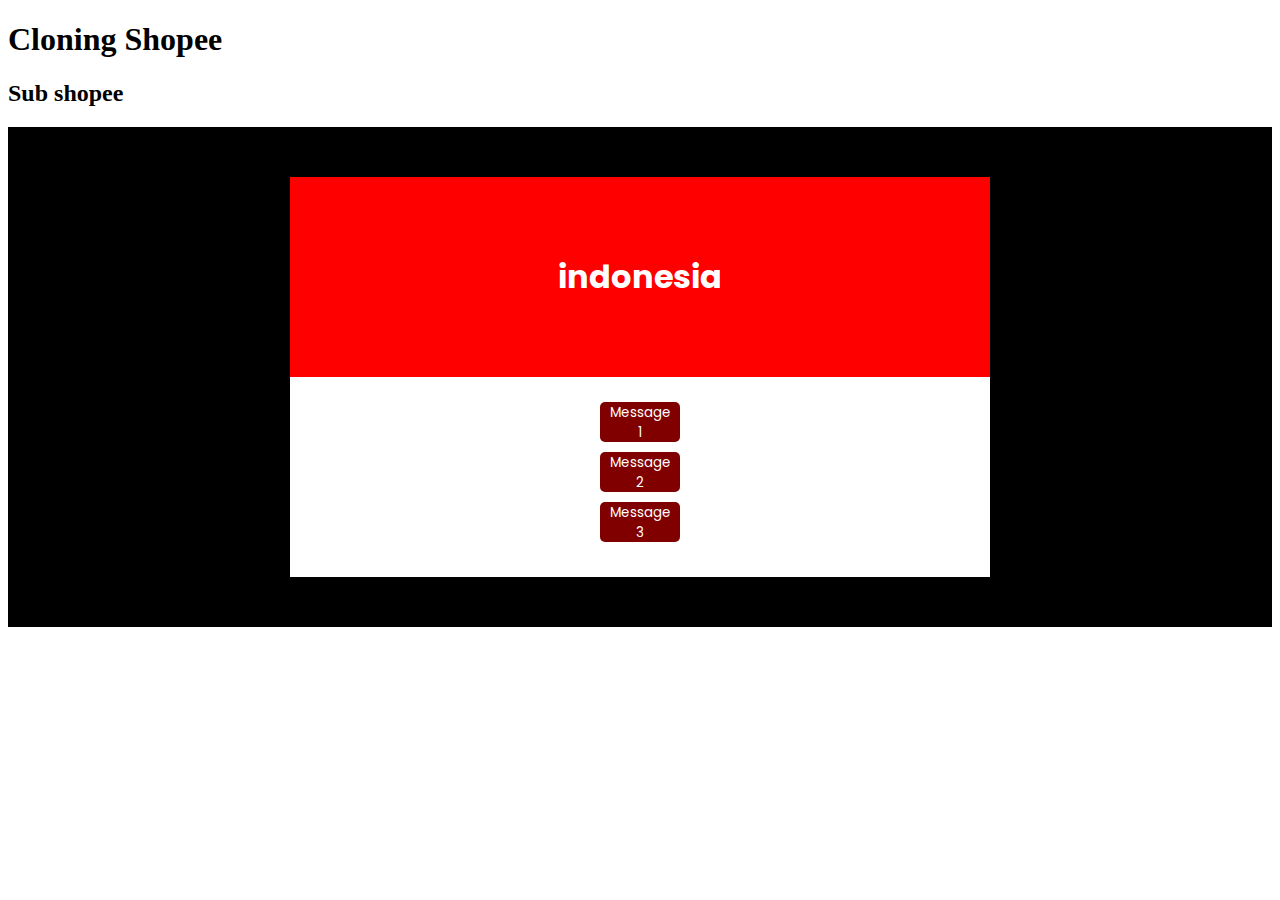
==== Shopee/index.html @ da6cdbf0 "first" ====
<!DOCTYPE html>
<html lang="en">

<head>
    <meta charset="UTF-8">
    <meta http-equiv="X-UA-Compatible" content="IE=edge">
    <meta name="viewport" content="width=device-width, initial-scale=1.0">
    <script src="https://ajax.googleapis.com/ajax/libs/jquery/3.6.1/jquery.min.js"></script>
    <title>Shopee</title>
    
</head>
<style>
    @import url('https://fonts.googleapis.com/css2?family=Poppins:wght@600&display=swap');

    .practice {
        background-color: black;
        height: 500px;
        width: 100%;
        display: flex;
        flex-direction: column;
        align-items: center;
        justify-content: center;
        font-family: 'Poppins', sans-serif;
    }

        .first {
            background-color: red;
            color: white;
            font-weight: bold;
            width: 700px;
            height: 200px;
            display: flex;
            flex-direction: row;
            align-items: center;
            justify-content: center;
            font-family: 'Poppins', sans-serif;
        }

        .sec {
            background-color: white;
            color: red;
            font-weight: bold;
            width: 700px;
            height: 200px;
            display: flex;
            flex-direction: column;
            align-items: center;
            justify-content: center;
            font-family: 'Poppins', sans-serif;
        }
        .sec > button {
            margin-bottom: 10px ;
            border-radius: 5px;
            width: 80px;
            height: 40px;
            background-color: maroon;
            color: white;
            font-family: "Poppins";
            border: 2px red;
        }
    </style>
    <script>
        function hai(){
            alert("This is my Wonderful Indonesia!")
        }
        function hii(){
            alert("Beside i love indonesia, i love my mom too")
        }
        function hui(){
            alert("And beside i love my mom, i love my friend")
        }
    </script>
    <body>
    <h1>Cloning Shopee</h1>
    <h2>Sub shopee</h2>

    <div class="practice">
        <div class="first">
            <h1>indonesia</h1>
        </div>
        <div class="sec" id="sec">
            <button onclick="hai()">Message 1</button>
            <button onclick="hii()">Message 2</button>
            <button onclick="hui()">Message 3</button>  
        </div>
    </div>
</body>

</html>
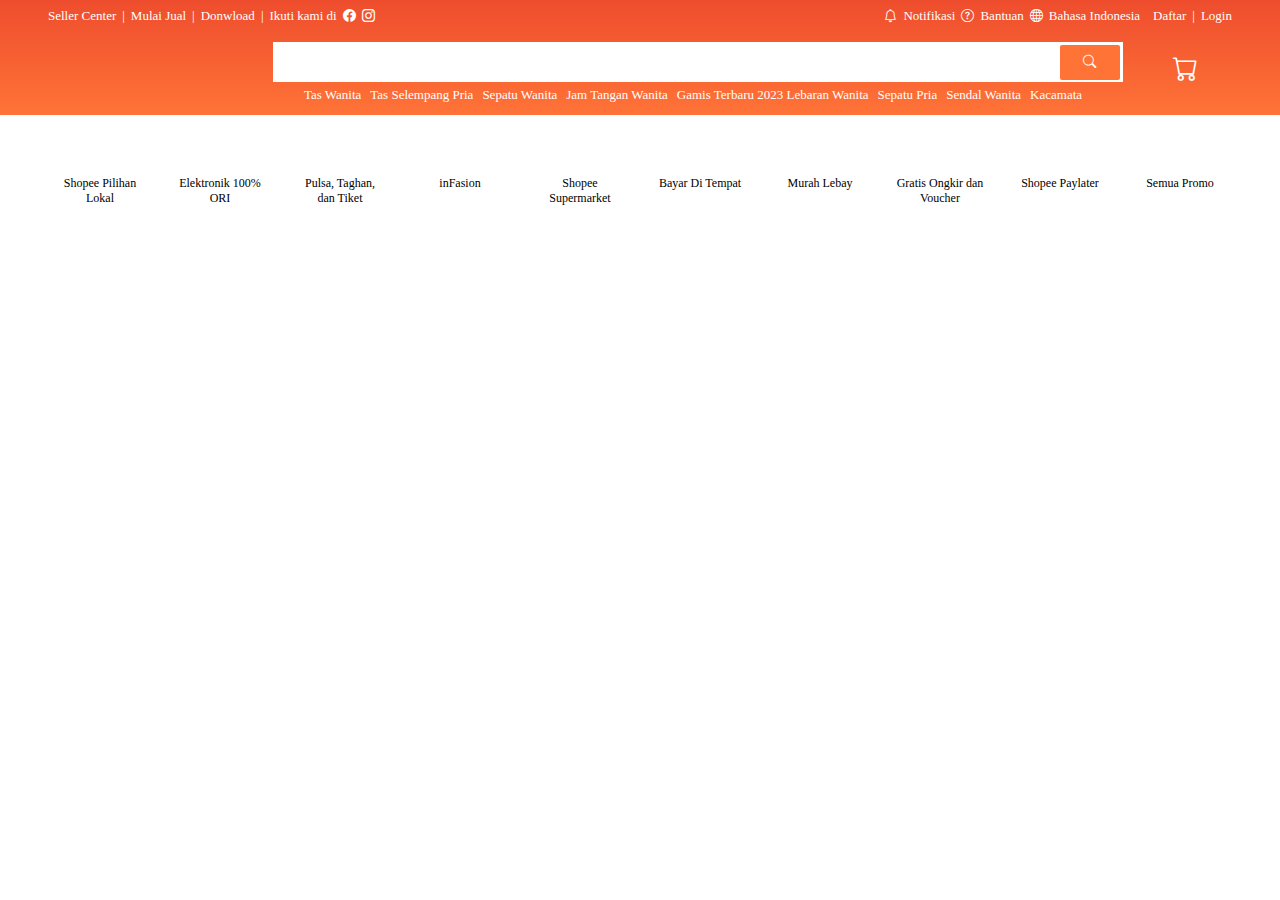
==== commit 77b142dc: "shopee" ====
--- a/Shopee/index.html
+++ b/Shopee/index.html
@@ -1,89 +1,285 @@
 <!DOCTYPE html>
 <html lang="en">
-
-<head>
-    <meta charset="UTF-8">
-    <meta http-equiv="X-UA-Compatible" content="IE=edge">
-    <meta name="viewport" content="width=device-width, initial-scale=1.0">
-    <script src="https://ajax.googleapis.com/ajax/libs/jquery/3.6.1/jquery.min.js"></script>
-    <title>Shopee</title>
-    
-</head>
-<style>
-    @import url('https://fonts.googleapis.com/css2?family=Poppins:wght@600&display=swap');
-
-    .practice {
-        background-color: black;
-        height: 500px;
-        width: 100%;
-        display: flex;
-        flex-direction: column;
-        align-items: center;
-        justify-content: center;
-        font-family: 'Poppins', sans-serif;
-    }
-
-        .first {
-            background-color: red;
-            color: white;
-            font-weight: bold;
-            width: 700px;
-            height: 200px;
-            display: flex;
-            flex-direction: row;
-            align-items: center;
-            justify-content: center;
-            font-family: 'Poppins', sans-serif;
-        }
-
-        .sec {
-            background-color: white;
-            color: red;
-            font-weight: bold;
-            width: 700px;
-            height: 200px;
-            display: flex;
-            flex-direction: column;
-            align-items: center;
-            justify-content: center;
-            font-family: 'Poppins', sans-serif;
-        }
-        .sec > button {
-            margin-bottom: 10px ;
-            border-radius: 5px;
-            width: 80px;
-            height: 40px;
-            background-color: maroon;
-            color: white;
-            font-family: "Poppins";
-            border: 2px red;
-        }
-    </style>
-    <script>
-        function hai(){
-            alert("This is my Wonderful Indonesia!")
-        }
-        function hii(){
-            alert("Beside i love indonesia, i love my mom too")
-        }
-        function hui(){
-            alert("And beside i love my mom, i love my friend")
-        }
-    </script>
-    <body>
-    <h1>Cloning Shopee</h1>
-    <h2>Sub shopee</h2>
-
-    <div class="practice">
-        <div class="first">
-            <h1>indonesia</h1>
-        </div>
-        <div class="sec" id="sec">
-            <button onclick="hai()">Message 1</button>
-            <button onclick="hii()">Message 2</button>
-            <button onclick="hui()">Message 3</button>  
-        </div>
+  <head>
+    <meta charset="UTF-8" />
+    <meta http-equiv="X-UA-Compatible" content="IE=edge" />
+    <meta name="viewport" content="width=device-width, initial-scale=1.0" />
+    <title>Shopee Indonesia | Situs Belanja Online Terlengkap</title>
+    <link
+      rel="stylesheet"
+      href="https://cdn.jsdelivr.net/npm/bootstrap-icons@1.10.3/font/bootstrap-icons.css"
+    />
+    <link rel="shortcut icon" href="static/favicon.png" type="image/x-icon" />
+    <link
+      href="https://cdn.jsdelivr.net/npm/bootstrap@5.3.0-alpha1/dist/css/bootstrap.min.css"
+      rel="stylesheet"
+      integrity="sha384-GLhlTQ8iRABdZLl6O3oVMWSktQOp6b7In1Zl3/Jr59b6EGGoI1aFkw7cmDA6j6gD"
+      crossorigin="anonymous"
+    />
+    <script
+      src="https://cdn.jsdelivr.net/npm/bootstrap@5.3.0-alpha1/dist/js/bootstrap.bundle.min.js"
+      integrity="sha384-w76AqPfDkMBDXo30jS1Sgez6pr3x5MlQ1ZAGC+nuZB+EYdgRZgiwxhTBTkF7CXvN"
+      crossorigin="anonymous"
+    ></script>
+  </head>
+  <style>
+    .gnb {
+      background: linear-gradient(-180deg, #ee4d2d, #ff7337);
+      padding-bottom: 12px;
+      color: white;
+    }
+
+    body {
+      margin: 0;
+      padding: 0;
+      font-size: 13px;
+      text-decoration: none;
+      list-style: none;
+    }
+
+    .left {
+      display: flex;
+      flex-direction: row;
+      margin: 5px;
+      align-items: center;
+      margin-right: auto;
+    }
+
+    .left > li,
+    .left > i {
+      margin: 3px;
+    }
+
+    .top {
+      margin: auto;
+      width: 1200px;
+      display: flex;
+      flex-direction: row;
+      align-items: center;
+      justify-content: center;
+    }
+
+    .right {
+      display: flex;
+      flex-direction: row;
+      margin: 5px;
+      align-items: center;
+      margin-left: auto;
+    }
+
+    .right > li,
+    .right > i {
+      margin: 3px;
+    }
+
+    .bottom {
+      margin: auto;
+      margin-top: 10px;
+      width: 1200px;
+    }
+
+    .flex-col {
+      display: flex;
+      flex-direction: column;
+      align-items: center;
+      justify-content: center;
+    }
+
+    .flex-row {
+      display: flex;
+      flex-direction: row;
+      align-items: center;
+      justify-content: center;
+    }
+
+    .search-input {
+      width: 850px;
+      height: 40px;
+      background-color: white;
+    }
+
+    .search-input > input {
+      width: 90%;
+      height: 35px;
+      margin-right: auto;
+      border: none;
+      border-radius: 2px;
+    }
+
+    .search-input > button {
+      background-color: #ff7337;
+      color: white;
+      width: 60px;
+      height: 35px;
+      margin: 3px;
+      border: none;
+      border-radius: 2px;
+    }
+
+    .tags {
+      margin-top: 5px;
+      width: 845px;
+    }
+
+    .tags > li {
+      margin-right: 9px;
+    }
+
+    .cart {
+      font-size: 25px;
+      margin-left: 50px;
+      margin-bottom: 5px;
+    }
+
+    .banners {
+      padding-top: 20px;
+      padding-bottom: 10px;
+    }
+    .left-banners {
+      margin-right: 5px;
+    }
+    .left-banners > img {
+      width: 815px;
+      border-radius: 2px;
+    }
+    .right-banners > img {
+      width: 400px;
+      border-radius: 2px;
+      margin-bottom: 5px;
+    }
+    .bottom-banners {
+      width: 1200px;
+      justify-content: space-between;
+      margin: 20px;
+      align-items: flex-start;
+    }
+    .bottom-banners>li{
+      width: 100%;
+      text-align: center;
+    }
+    .bottom-banners>li>img{
+      width: 45px;
+      margin-bottom: 5px;
+    }
+    .bottom-banners>li>span{
+      font-size: 12px;
+      width: 90px;
+      overflow: visible;
+    }
+  </style>
+
+  <body>
+    <div class="gnb">
+      <!-- awal top -->
+      <div class="top">
+        <div class="left">
+          <li>Seller Center</li>
+          <li>|</li>
+          <li>Mulai Jual</li>
+          <li>|</li>
+          <li>Donwload</li>
+          <li>|</li>
+          <li>Ikuti kami di</li>
+          <i class="bi bi-facebook"></i>
+          <i class="bi bi-instagram"></i>
+        </div>
+
+        <div class="right">
+          <i class="bi bi-bell"></i>
+          <li>Notifikasi</li>
+          <i class="bi bi-question-circle"></i>
+          <li>Bantuan</li>
+          <i class="bi bi-globe"></i>
+          <li>Bahasa Indonesia</li>
+          <li style="margin-left: 10px">Daftar</li>
+          <li>|</li>
+          <li>Login</li>
+        </div>
+      </div>
+      <!-- akhir top -->
+      <!-- awal bottom -->
+      <div class="bottom flex-row">
+        <img
+          width="150"
+          style="margin-right: 40px"
+          src="static/logo_shopee.png"
+          alt=""
+        />
+        <div class="search flex-col">
+          <div class="search-input flex-row">
+            <input type="text" />
+            <button><i class="bi bi-search"></i></button>
+          </div>
+          <div class="tags flex-row">
+            <li>Tas Wanita</li>
+            <li>Tas Selempang Pria</li>
+            <li>Sepatu Wanita</li>
+            <li>Jam Tangan Wanita</li>
+            <li>Gamis Terbaru 2023 Lebaran Wanita</li>
+            <li>Sepatu Pria</li>
+            <li>Sendal Wanita</li>
+            <li>Kacamata</li>
+          </div>
+        </div>
+        <div class="cart"><i class="bi bi-cart"></i></div>
+      </div>
+      <!-- akhir bottom -->
     </div>
-</body>
-
-</html>+    <div class="banners flex-col">
+      <div class="top-banners flex-row">
+        <div class="left-banners">
+          <img src="static/banners/banner_1.png" alt="" />
+        </div>
+
+        <div class="right-banners flex-col">
+          <img src="static/banners/banner_right_top.png" alt="" />
+          <img src="static/banners/banner_right_bottom.png" alt="" />
+        </div>
+      </div>
+
+      <div class="bottom-banners flex-row">
+          <li class="flex-col">
+            <img src="static/icons/1.png" alt="">
+            <span>Shopee Pilihan Lokal</span>
+          </li>
+          <li class="flex-col">
+            <img src="static/icons/2.png" alt="">
+            <span>Elektronik 100% ORI</span>
+          </li>
+          <li class="flex-col">
+            <img src="static/icons/3.png" alt="">
+            <span>Pulsa, Taghan, dan Tiket</span>
+          </li>
+          <li class="flex-col">
+            <img src="static/icons/4.png" alt="">
+            <span>inFasion</span>
+          </li>
+          <li class="flex-col">
+            <img src="static/icons/5.png" alt="">
+            <span>Shopee Supermarket</span>
+          </li>
+          <li class="flex-col">
+            <img src="static/icons/6.png" alt="">
+            <span>Bayar Di Tempat</span>
+          </li>
+          <li class="flex-col">
+            <img src="static/icons/7.png" alt="">
+            <span>Murah Lebay</span>
+          </li>
+          <li class="flex-col">
+            <img src="static/icons/8.png" alt="">
+            <span>Gratis Ongkir dan Voucher</span>
+          </li>
+          <li class="flex-col">
+            <img src="static/icons/9.png" alt="">
+            <span>Shopee Paylater</span>
+          </li>
+          <li class="flex-col">
+            <img src="static/icons/10.png" alt="">
+            <span>Semua Promo</span>
+          </li>
+          
+      </div>
+    </div>
+  </body>
+</html>
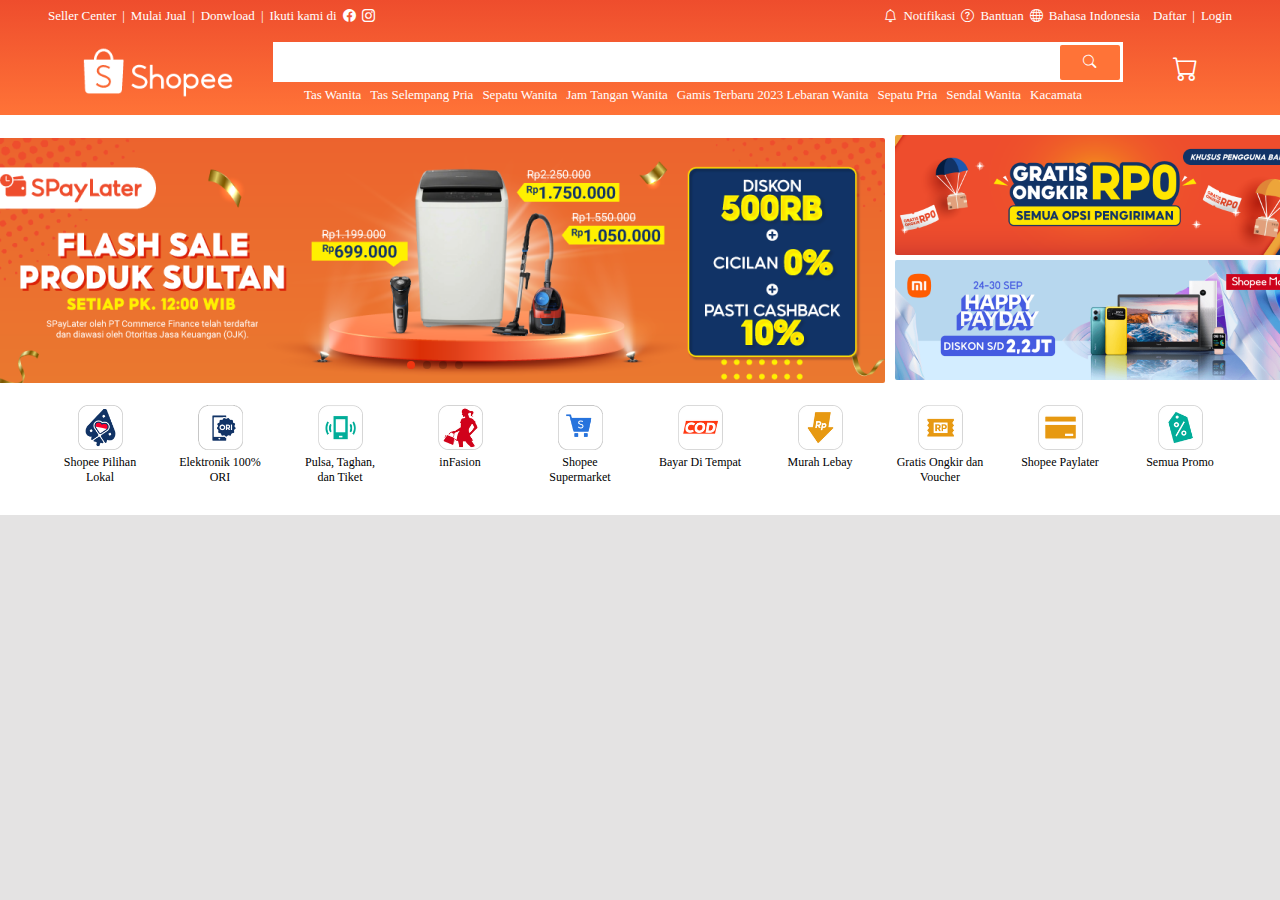
==== commit e275e0f4: "second" ====
--- a/Shopee/index.html
+++ b/Shopee/index.html
@@ -21,153 +21,56 @@
       integrity="sha384-w76AqPfDkMBDXo30jS1Sgez6pr3x5MlQ1ZAGC+nuZB+EYdgRZgiwxhTBTkF7CXvN"
       crossorigin="anonymous"
     ></script>
+    <link rel="stylesheet" href="css/default.css" />
+    <link rel="stylesheet" href="css/gnb.css" />
+    <link rel="stylesheet" href="css/banners.css" />
+    <link
+      rel="stylesheet"
+      href="https://cdn.jsdelivr.net/npm/swiper@8/swiper-bundle.min.css"
+    />
+
+    <script src="https://cdn.jsdelivr.net/npm/swiper@8/swiper-bundle.min.js"></script>
   </head>
   <style>
-    .gnb {
-      background: linear-gradient(-180deg, #ee4d2d, #ff7337);
-      padding-bottom: 12px;
+    .swiper {
+      width: 900px;
+      height: 245px;
+      margin-right: 5px;
+      border-radius: 2px;
+    }
+
+    .swiper-button-prev {
+      background-color: rgba(0, 0, 0, 0.2);
+      padding: 5px;
+      left: 0;
+      display: none;
+    }
+    .swiper-button-next {
+      background-color: rgba(0, 0, 0, 0.2);
+      padding: 5px;
+      right: 0;
+      display: none;
+    }
+    .swiper-button-next:after,
+    .swiper-button-prev:after {
+      font-size: 16px;
+      font-weight: bold;
       color: white;
     }
 
-    body {
-      margin: 0;
-      padding: 0;
-      font-size: 13px;
-      text-decoration: none;
-      list-style: none;
-    }
-
-    .left {
+    .swiper-button-next:hover,
+    .swiper-button-prev:hover{
+      background-color: rgba(0, 0, 0, 0.5);
+    }
+
+    .swiper:hover > .swiper-button-next,
+    .swiper:hover > .swiper-button-prev {
       display: flex;
-      flex-direction: row;
-      margin: 5px;
-      align-items: center;
-      margin-right: auto;
-    }
-
-    .left > li,
-    .left > i {
-      margin: 3px;
-    }
-
-    .top {
-      margin: auto;
-      width: 1200px;
-      display: flex;
-      flex-direction: row;
-      align-items: center;
-      justify-content: center;
-    }
-
-    .right {
-      display: flex;
-      flex-direction: row;
-      margin: 5px;
-      align-items: center;
-      margin-left: auto;
-    }
-
-    .right > li,
-    .right > i {
-      margin: 3px;
-    }
-
-    .bottom {
-      margin: auto;
-      margin-top: 10px;
-      width: 1200px;
-    }
-
-    .flex-col {
-      display: flex;
-      flex-direction: column;
-      align-items: center;
-      justify-content: center;
-    }
-
-    .flex-row {
-      display: flex;
-      flex-direction: row;
-      align-items: center;
-      justify-content: center;
-    }
-
-    .search-input {
-      width: 850px;
-      height: 40px;
-      background-color: white;
-    }
-
-    .search-input > input {
-      width: 90%;
-      height: 35px;
-      margin-right: auto;
-      border: none;
-      border-radius: 2px;
-    }
-
-    .search-input > button {
-      background-color: #ff7337;
-      color: white;
-      width: 60px;
-      height: 35px;
-      margin: 3px;
-      border: none;
-      border-radius: 2px;
-    }
-
-    .tags {
-      margin-top: 5px;
-      width: 845px;
-    }
-
-    .tags > li {
-      margin-right: 9px;
-    }
-
-    .cart {
-      font-size: 25px;
-      margin-left: 50px;
-      margin-bottom: 5px;
-    }
-
-    .banners {
-      padding-top: 20px;
-      padding-bottom: 10px;
-    }
-    .left-banners {
-      margin-right: 5px;
-    }
-    .left-banners > img {
-      width: 815px;
-      border-radius: 2px;
-    }
-    .right-banners > img {
-      width: 400px;
-      border-radius: 2px;
-      margin-bottom: 5px;
-    }
-    .bottom-banners {
-      width: 1200px;
-      justify-content: space-between;
-      margin: 20px;
-      align-items: flex-start;
-    }
-    .bottom-banners>li{
-      width: 100%;
-      text-align: center;
-    }
-    .bottom-banners>li>img{
-      width: 45px;
-      margin-bottom: 5px;
-    }
-    .bottom-banners>li>span{
-      font-size: 12px;
-      width: 90px;
-      overflow: visible;
+    }
+    .swiper-pagination-bullet-active{
+      background-color: #f03510;
     }
   </style>
-
   <body>
     <div class="gnb">
       <!-- awal top -->
@@ -228,7 +131,27 @@
     <div class="banners flex-col">
       <div class="top-banners flex-row">
         <div class="left-banners">
-          <img src="static/banners/banner_1.png" alt="" />
+          <div class="swiper">
+            <div class="swiper-wrapper">
+              <!-- Slides -->
+              <div class="swiper-slide">
+                <a href=""><img src="static/banners/banner_1.png" alt="" /></a>
+              </div>
+              <div class="swiper-slide">
+                <a href=""><img src="static/banners/banner_2.png" alt="" /></a>
+              </div>
+              <div class="swiper-slide">
+                <a href=""><img src="static/banners/banner_3.png" alt="" /></a>
+              </div>
+              <div class="swiper-slide">
+                <a href=""><img src="static/banners/banner_4.png" alt="" /></a>
+              </div>
+            </div>
+            <div class="swiper-pagination"></div>
+            <div class="swiper-button-prev"></div>
+            <div class="swiper-button-next"></div>
+            <div class="swiper-slide" data-swiper-autoplay="3000"></div>
+          </div>
         </div>
 
         <div class="right-banners flex-col">
@@ -238,48 +161,66 @@
       </div>
 
       <div class="bottom-banners flex-row">
-          <li class="flex-col">
-            <img src="static/icons/1.png" alt="">
-            <span>Shopee Pilihan Lokal</span>
-          </li>
-          <li class="flex-col">
-            <img src="static/icons/2.png" alt="">
-            <span>Elektronik 100% ORI</span>
-          </li>
-          <li class="flex-col">
-            <img src="static/icons/3.png" alt="">
-            <span>Pulsa, Taghan, dan Tiket</span>
-          </li>
-          <li class="flex-col">
-            <img src="static/icons/4.png" alt="">
-            <span>inFasion</span>
-          </li>
-          <li class="flex-col">
-            <img src="static/icons/5.png" alt="">
-            <span>Shopee Supermarket</span>
-          </li>
-          <li class="flex-col">
-            <img src="static/icons/6.png" alt="">
-            <span>Bayar Di Tempat</span>
-          </li>
-          <li class="flex-col">
-            <img src="static/icons/7.png" alt="">
-            <span>Murah Lebay</span>
-          </li>
-          <li class="flex-col">
-            <img src="static/icons/8.png" alt="">
-            <span>Gratis Ongkir dan Voucher</span>
-          </li>
-          <li class="flex-col">
-            <img src="static/icons/9.png" alt="">
-            <span>Shopee Paylater</span>
-          </li>
-          <li class="flex-col">
-            <img src="static/icons/10.png" alt="">
-            <span>Semua Promo</span>
-          </li>
-          
+        <li class="flex-col">
+          <img src="static/icons/1.png" alt="" />
+          <span>Shopee Pilihan Lokal</span>
+        </li>
+        <li class="flex-col">
+          <img src="static/icons/2.png" alt="" />
+          <span>Elektronik 100% ORI</span>
+        </li>
+        <li class="flex-col">
+          <img src="static/icons/3.png" alt="" />
+          <span>Pulsa, Taghan, dan Tiket</span>
+        </li>
+        <li class="flex-col">
+          <img src="static/icons/4.png" alt="" />
+          <span>inFasion</span>
+        </li>
+        <li class="flex-col">
+          <img src="static/icons/5.png" alt="" />
+          <span>Shopee Supermarket</span>
+        </li>
+        <li class="flex-col">
+          <img src="static/icons/6.png" alt="" />
+          <span>Bayar Di Tempat</span>
+        </li>
+        <li class="flex-col">
+          <img src="static/icons/7.png" alt="" />
+          <span>Murah Lebay</span>
+        </li>
+        <li class="flex-col">
+          <img src="static/icons/8.png" alt="" />
+          <span>Gratis Ongkir dan Voucher</span>
+        </li>
+        <li class="flex-col">
+          <img src="static/icons/9.png" alt="" />
+          <span>Shopee Paylater</span>
+        </li>
+        <li class="flex-col">
+          <img src="static/icons/10.png" alt="" />
+          <span>Semua Promo</span>
+        </li>
       </div>
     </div>
+
+    <script>
+      const swiper = new Swiper(".swiper", {
+        // Optional parameters
+        direction: "horizontal",
+        loop: true,
+        pagination: {
+          el: ".swiper-pagination",
+        },
+        // Navigation arrows
+        navigation: {
+          nextEl: ".swiper-button-next",
+          prevEl: ".swiper-button-prev",
+        },
+        autoplay: {
+          delay: 3000,
+        },
+      });
+    </script>
   </body>
 </html>
--- a/Shopee/css/default.css
+++ b/Shopee/css/default.css
@@ -0,0 +1,22 @@
+body {
+  margin: 0;
+  padding: 0;
+  font-size: 13px;
+  text-decoration: none;
+  list-style: none;
+  background-color: #e4e3e3;
+}
+
+.flex-col {
+  display: flex;
+  flex-direction: column;
+  align-items: center;
+  justify-content: center;
+}
+
+.flex-row {
+  display: flex;
+  flex-direction: row;
+  align-items: center;
+  justify-content: center;
+}
--- a/Shopee/css/gnb.css
+++ b/Shopee/css/gnb.css
@@ -0,0 +1,83 @@
+.gnb {
+  background: linear-gradient(-180deg, #ee4d2d, #ff7337);
+  padding-bottom: 12px;
+  color: white;
+}
+.left {
+  display: flex;
+  flex-direction: row;
+  margin: 5px;
+  align-items: center;
+  margin-right: auto;
+}
+
+.left > li,
+.left > i {
+  margin: 3px;
+}
+
+.top {
+  margin: auto;
+  width: 1200px;
+  display: flex;
+  flex-direction: row;
+  align-items: center;
+  justify-content: center;
+}
+
+.right {
+  display: flex;
+  flex-direction: row;
+  margin: 5px;
+  align-items: center;
+  margin-left: auto;
+}
+
+.right > li,
+.right > i {
+  margin: 3px;
+}
+
+.bottom {
+  margin: auto;
+  margin-top: 10px;
+  width: 1200px;
+}
+.search-input {
+  width: 850px;
+  height: 40px;
+  background-color: white;
+}
+
+.search-input > input {
+  width: 90%;
+  height: 35px;
+  margin-right: auto;
+  border: none;
+  border-radius: 2px;
+}
+
+.search-input > button {
+  background-color: #ff7337;
+  color: white;
+  width: 60px;
+  height: 35px;
+  margin: 3px;
+  border: none;
+  border-radius: 2px;
+}
+
+.tags {
+  margin-top: 5px;
+  width: 845px;
+}
+
+.tags > li {
+  margin-right: 9px;
+}
+
+.cart {
+  font-size: 25px;
+  margin-left: 50px;
+  margin-bottom: 5px;
+}
--- a/Shopee/css/banners.css
+++ b/Shopee/css/banners.css
@@ -0,0 +1,39 @@
+.banners {
+  padding-top: 20px;
+  padding-bottom: 10px;
+  background-color: white;
+}
+.left-banners {
+  margin-right: 5px;
+}
+.left-banners > img {
+  border-radius: 2px;
+}
+.right-banners > img {
+  width: 400px;
+  border-radius: 2px;
+  margin-bottom: 5px;
+}
+.bottom-banners {
+  width: 1200px;
+  justify-content: space-between;
+  margin: 20px;
+  align-items: flex-start;
+}
+.bottom-banners > li {
+  width: 100%;
+  text-align: center;
+}
+.bottom-banners > li :hover {
+  
+  margin-bottom: 1x;
+}
+.bottom-banners > li > img {
+  width: 45px;
+  margin-bottom: 5px;
+}
+.bottom-banners > li > span {
+  font-size: 12px;
+  width: 90px;
+  overflow: visible;
+}
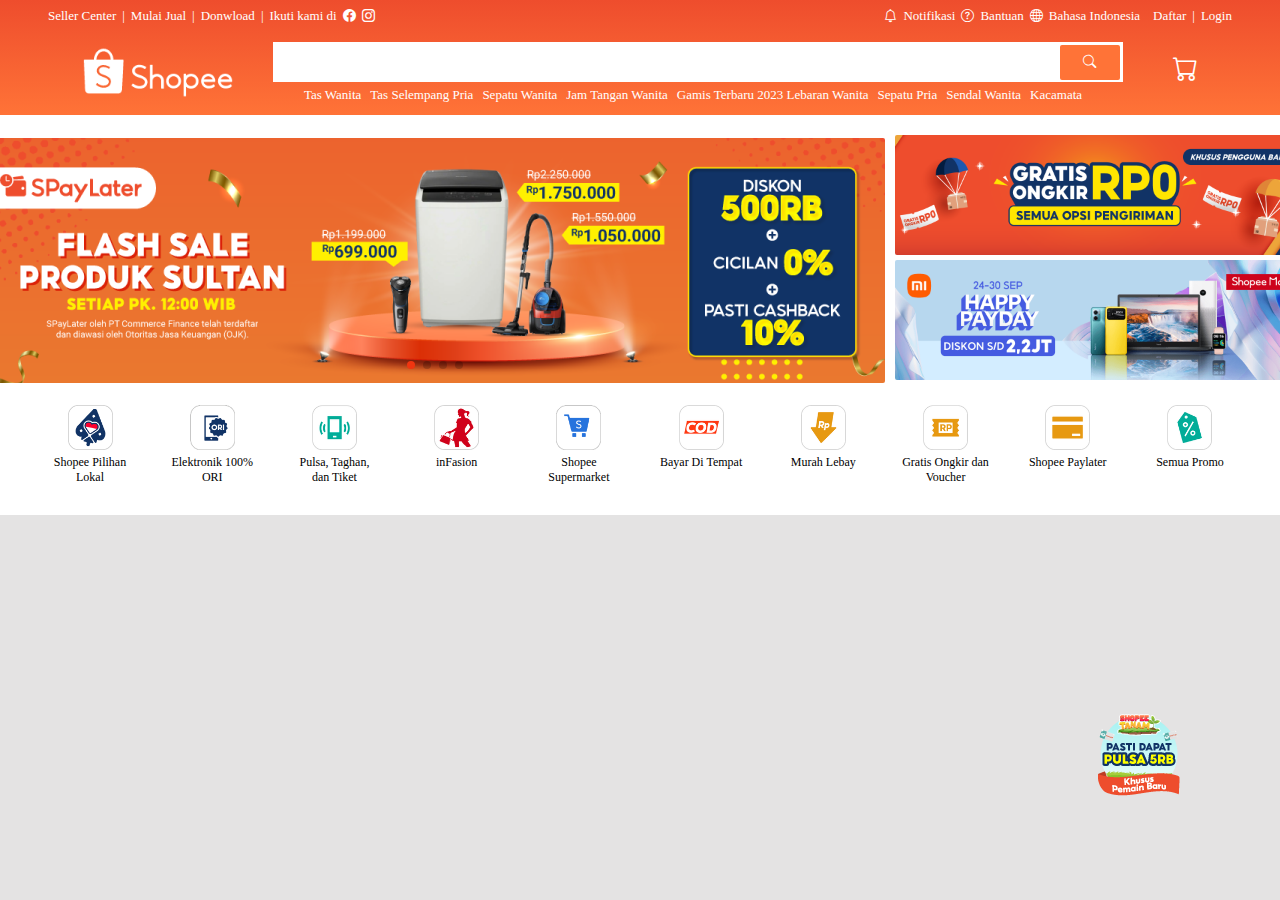
==== commit cba00812: "new" ====
--- a/Shopee/index.html
+++ b/Shopee/index.html
@@ -70,6 +70,11 @@
     .swiper-pagination-bullet-active{
       background-color: #f03510;
     }
+    .floating{
+      position: fixed;
+      right: 100px;
+      bottom: 100px;
+    }
   </style>
   <body>
     <div class="gnb">
@@ -203,6 +208,9 @@
         </li>
       </div>
     </div>
+    <div class="floating">
+      <img src="static/floating.png" alt="">
+    </div>
 
     <script>
       const swiper = new Swiper(".swiper", {
--- a/Shopee/css/banners.css
+++ b/Shopee/css/banners.css
@@ -19,14 +19,16 @@
   justify-content: space-between;
   margin: 20px;
   align-items: flex-start;
+  cursor: pointer;
 }
 .bottom-banners > li {
-  width: 100%;
+  width: 100px;
   text-align: center;
+  height: 80px;
 }
-.bottom-banners > li :hover {
-  
-  margin-bottom: 1x;
+.bottom-banners > li:hover > img {
+  width: 48px;
+  margin-bottom: 6px;
 }
 .bottom-banners > li > img {
   width: 45px;
@@ -36,4 +38,6 @@
   font-size: 12px;
   width: 90px;
   overflow: visible;
+  margin-bottom: auto;
 }
+
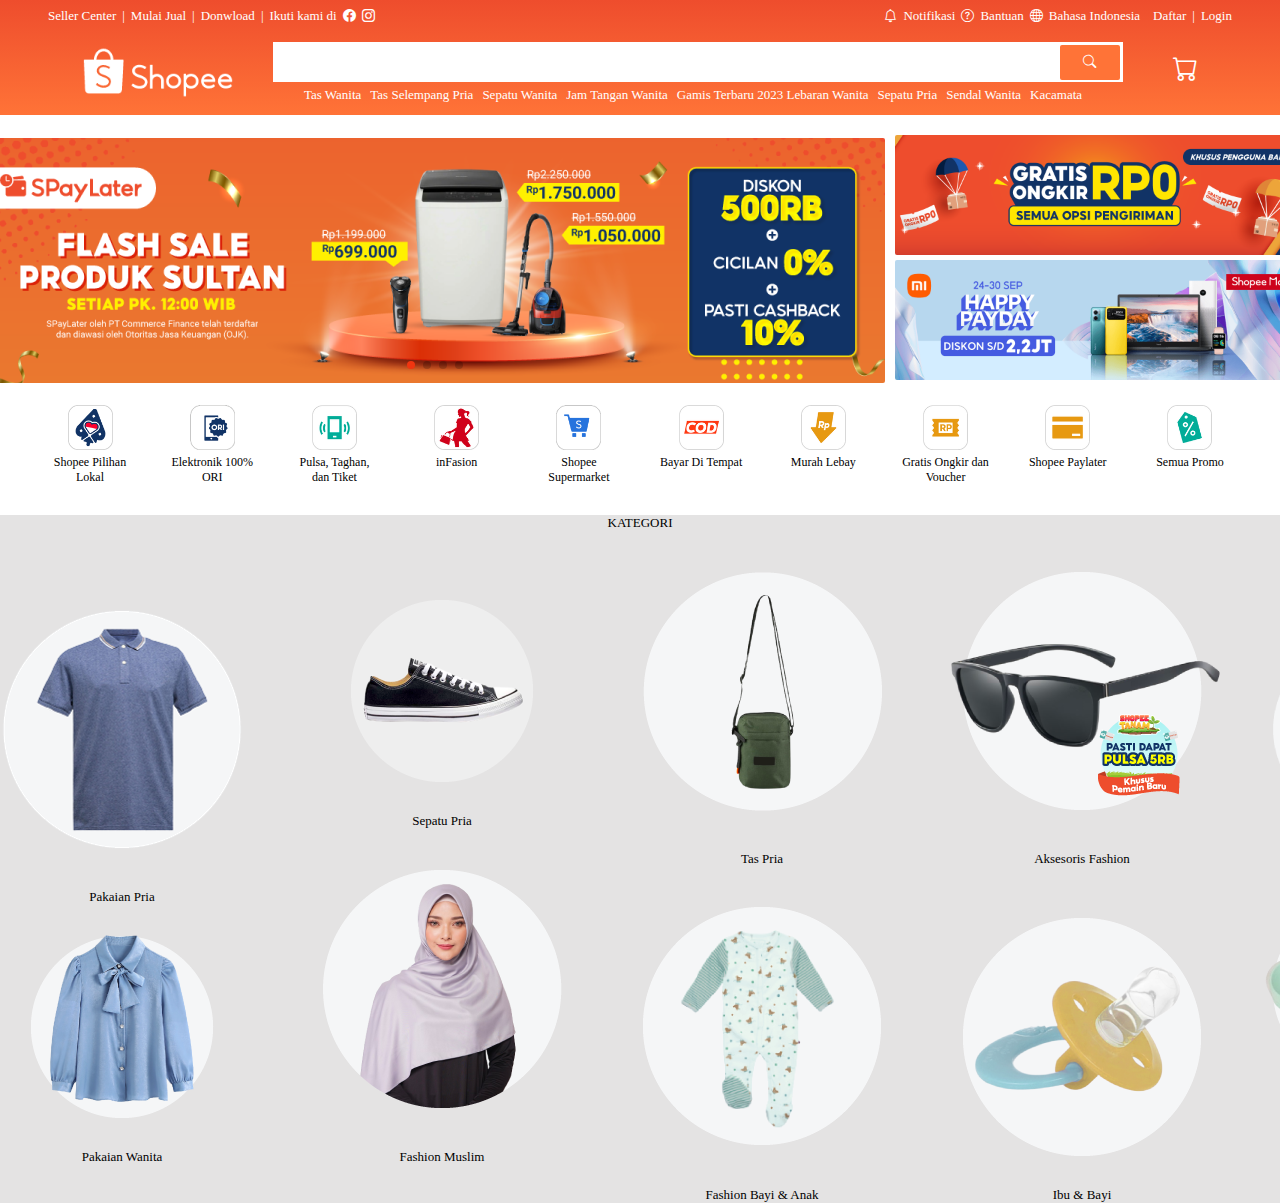
==== commit cc090e1e: "Add files via upload" ====
--- a/Shopee/index.html
+++ b/Shopee/index.html
@@ -10,20 +10,10 @@
       href="https://cdn.jsdelivr.net/npm/bootstrap-icons@1.10.3/font/bootstrap-icons.css"
     />
     <link rel="shortcut icon" href="static/favicon.png" type="image/x-icon" />
-    <link
-      href="https://cdn.jsdelivr.net/npm/bootstrap@5.3.0-alpha1/dist/css/bootstrap.min.css"
-      rel="stylesheet"
-      integrity="sha384-GLhlTQ8iRABdZLl6O3oVMWSktQOp6b7In1Zl3/Jr59b6EGGoI1aFkw7cmDA6j6gD"
-      crossorigin="anonymous"
-    />
-    <script
-      src="https://cdn.jsdelivr.net/npm/bootstrap@5.3.0-alpha1/dist/js/bootstrap.bundle.min.js"
-      integrity="sha384-w76AqPfDkMBDXo30jS1Sgez6pr3x5MlQ1ZAGC+nuZB+EYdgRZgiwxhTBTkF7CXvN"
-      crossorigin="anonymous"
-    ></script>
     <link rel="stylesheet" href="css/default.css" />
     <link rel="stylesheet" href="css/gnb.css" />
     <link rel="stylesheet" href="css/banners.css" />
+    <link rel="stylesheet" href="css/category.css" />
     <link
       rel="stylesheet"
       href="https://cdn.jsdelivr.net/npm/swiper@8/swiper-bundle.min.css"
@@ -32,6 +22,7 @@
     <script src="https://cdn.jsdelivr.net/npm/swiper@8/swiper-bundle.min.js"></script>
   </head>
   <style>
+    /* slide and floating */
     .swiper {
       width: 900px;
       height: 245px;
@@ -75,6 +66,8 @@
       right: 100px;
       bottom: 100px;
     }
+
+    
   </style>
   <body>
     <div class="gnb">
@@ -208,6 +201,128 @@
         </li>
       </div>
     </div>
+
+    <div class="category">
+      <div class="category-warp flex-col">
+        <div class="category-title">KATEGORI</div> 
+        <div class="cards-box flex-row">
+
+          <li class="flex-col">
+            <div class="card flex-col">
+              <img src="static/category/1.png" alt="" srcset="">
+              <span>Elektronik</span>
+            </div>
+
+            <div class="card flex-col">
+              <img src="static/category/11.png" alt="" srcset="">
+              <span>Makanan & Minuman</span>
+            </div>
+          </li>
+          <li class="flex-col">
+            <div class="card flex-col">
+              <img src="static/category/2.png" alt="" srcset="">
+              <span>Komputer & Aksesoris</span>
+            </div>
+
+            <div class="card flex-col">
+              <img src="static/category/12.png" alt="" srcset="">
+              <span>Perawatan & Kecantikan</span>
+            </div>
+          </li>
+          <li class="flex-col">
+            <div class="card flex-col">
+              <img src="static/category/3.png" alt="" srcset="">
+              <span>Handphone & Aksesoris</span>
+            </div>
+
+            <div class="card flex-col">
+              <img src="static/category/13.png" alt="" srcset="">
+              <span>Perlengakapan Rumah</span>
+            </div>
+          </li>
+          <li class="flex-col">
+            <div class="card flex-col">
+              <img src="static/category/4.png" alt="" srcset="">
+              <span>Pakaian Pria</span>
+            </div>
+
+            <div class="card flex-col">
+              <img src="static/category/14.png" alt="" srcset="">
+              <span>Pakaian Wanita</span>
+            </div>
+          </li>
+          <li class="flex-col">
+            <div class="card flex-col">
+              <img src="static/category/5.png" alt="" srcset="">
+              <span>Sepatu Pria</span>
+            </div>
+
+            <div class="card flex-col">
+              <img src="static/category/15.png" alt="" srcset="">
+              <span>Fashion Muslim</span>
+            </div>
+          </li>
+          <li class="flex-col">
+            <div class="card flex-col">
+              <img src="static/category/6.png" alt="" srcset="">
+              <span>Tas Pria</span>
+            </div>
+
+            <div class="card flex-col">
+              <img src="static/category/16.png" alt="" srcset="">
+              <span>Fashion Bayi & Anak</span>
+            </div>
+          </li>
+          <li class="flex-col">
+            <div class="card flex-col">
+              <img src="static/category/7.png" alt="" srcset="">
+              <span>Aksesoris Fashion</span>
+            </div>
+
+            <div class="card flex-col">
+              <img src="static/category/17.png" alt="" srcset="">
+              <span>Ibu & Bayi</span>
+            </div>
+          </li>
+          <li class="flex-col">
+            <div class="card flex-col">
+              <img src="static/category/8.png" alt="" srcset="">
+              <span>Jam Tangan</span>
+            </div>
+
+            <div class="card flex-col">
+              <img src="static/category/18.png" alt="" srcset="">
+              <span>Sendal Wanita</span>
+            </div>
+          </li>
+          <li class="flex-col">
+            <div class="card flex-col">
+              <img src="static/category/9.png" alt="" srcset="">
+              <span>Kesehatan</span>
+            </div>
+
+            <div class="card flex-col">
+              <img src="static/category/19.png" alt="" srcset="">
+              <span>Tas Wanita</span>
+            </div>
+          </li>
+          <li class="flex-col">
+            <div class="card flex-col">
+              <img src="static/category/10.png" alt="" srcset="">
+              <span>Alat & Aksesoris Musik</span>
+            </div>
+
+            <div class="card flex-col">
+              <img src="static/category/20.png" alt="" srcset="">
+              <span>Otomotif</span>
+            </div>
+          </li>
+
+
+        </div>
+      </div>
+    </div>
+
     <div class="floating">
       <img src="static/floating.png" alt="">
     </div>
